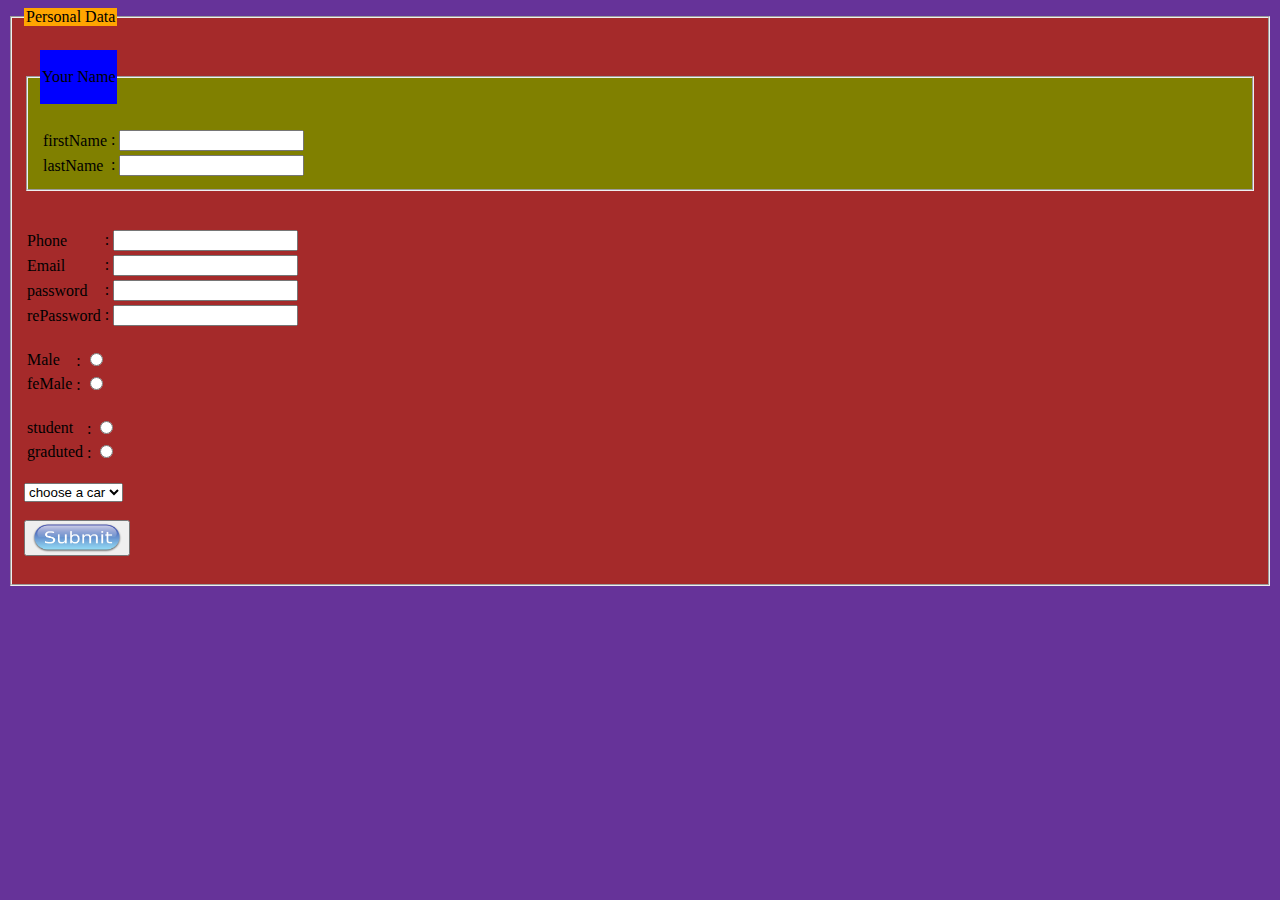
==== Assignment_3/index.html @ 21f35a2c "add form" ====
<html>
    <head></head>


    <body style="background-color: rebeccapurple;">
        <form action="">
            <fieldset style="background-color: brown;">
                <legend style="background-color: orange;">Personal Data</legend>

                <br>
                <fieldset style="background-color: olive;">
                    <legend style="background-color: blue">
                        <br>
                        Your Name
                        <br><br>
                    </legend>

                    <br>
                    <table>
                        <tbody>
                            <tr>
                                <td>
                                    <label for="firstName">firstName</label>
                                </td>
                                <td>
                                    : <input required type="text" name="fName" id="firstName">
                                </td>
                            </tr>
                            <!-- lName = omar -->
                            <tr>
                                <td>
                                    <label for="lastName">lastName</label>
                                </td>
                                <td>
                                    : <input type="text" name="lName" id="lastName">
                                </td>
                            </tr>
                        </tbody>
                    </table>
                </fieldset>

                <br>
                <br>
                <table>
                    <tbody>
                        <tr>
                            <td>
                                <label for="Phone">Phone</label>
                            </td>
                            <td>
                                : <input type="tel" name="uPhone" id="Phone">
                            </td>
                        </tr>
                        <!-- lName = omar -->
                        <tr>
                            <td>
                                <label for="Email">Email</label>
                            </td>
                            <td>
                                : <input type="email" name="uEmail" id="Email">
                            </td>
                        </tr>

                        <tr>
                            <td>
                                <label for="password">password</label>
                            </td>
                            <td>
                                : <input type="password" name="uPassword" id="password">
                            </td>
                        </tr>


                        <tr>
                            <td>
                                <label for="rePassword">rePassword</label>
                            </td>
                            <td>
                                : <input type="password" name="uRePassword" id="rePassword">
                            </td>
                        </tr>
                    </tbody>
                </table>

                <!-- gender = value -->
                <br>
                <table>
                    <tbody>
                        <tr>
                            <td>
                                <label for="male">Male</label>
                            </td>
                            <td>
                                : <input value="male" type="radio" name="gender" id="male">
                            </td>
                        </tr>
                        <tr>
                            <td>
                                <label for="feMale">feMale</label>
                            </td>
                            <td>
                                : <input value="feMale" type="radio" name="gender" id="feMale">
                            </td>
                        </tr>
                    </tbody>
                </table>

                <br>
                <table>
                    <tbody>
                        <tr>
                            <td>
                                <label for="student">student</label>
                            </td>
                            <td>
                                : <input value="student" type="radio" name="status" id="student">
                            </td>
                        </tr>
                        <tr>
                            <td>
                                <label for="graduted">graduted</label>
                            </td>
                            <td>
                                : <input value="graduted" type="radio" name="status" id="graduted">
                            </td>
                        </tr>
                    </tbody>
                </table>

                <br>
                <!-- <label for="uCar">choose a care</label> -->
                <select name="uCar" id="uCar">
                    <option value="" selected hidden disabled>choose a car</option>
                   <optgroup label="bmw">
                    <option value="bmwi7">bmwi7</option>
                    <option value="bmwx8">bmwx8</option>
                   </optgroup>

                   <optgroup label="bmw">
                    <option value="bmwi7">bmwi7</option>
                    <option value="bmwx8">bmwx8</option>
                   </optgroup>
                </select>

                <br>
                <br>
                <button type="submit">
                    <img src="imgs/submit.png" width="90" alt="">
                </button>
                <br>
                <br>
            </fieldset>
        </form>
    </body>
</html>
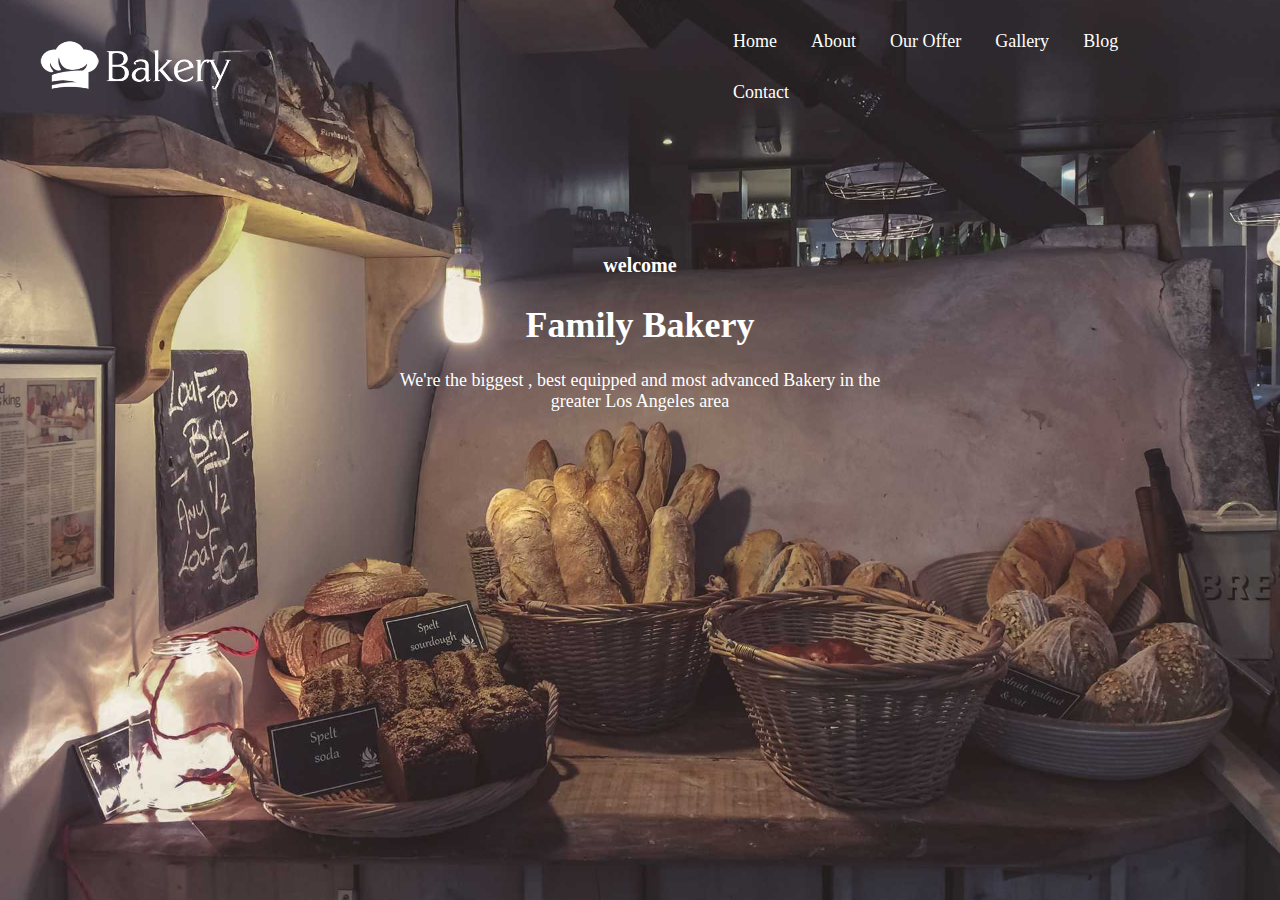
==== commit d1451eb7: "add bakery" ====
--- a/Assignment_3/index.html
+++ b/Assignment_3/index.html
@@ -1,155 +1,50 @@
-<html>
-    <head></head>
+<!DOCTYPE html>
+<html lang="en">
+<head>
+    <meta charset="UTF-8">
+    <meta name="viewport" content="width=device-width, initial-scale=1.0">
+    <title>Bakery</title>
+    <link rel="stylesheet" href="style.css" >
+
+</head>
+<body>
+    <div class="home">
+    <!-- /* semantage tag */
+    <nav></nav>
+    <section></section>
+    <footer></footer>
+    <aside></aside> -->
+    <div class="nav">
+        <div class="logo">
+            <img src="images/bakery-light-1.png" alt="Bakery logo">
+        </div>
+        <div class="nav-links">
+        <ul>
+            <li><a href="#">Home</a></li>
+            <li><a href="#">About</a></li>
+            <li><a href="#">Our Offer</a></li>
+            <li><a href="#">Gallery</a></li>
+            <li><a href="#">Blog</a></li>
+            <li><a href="#">Contact</a></li>
+        </ul>
+        </div>
+     </div>
+     <div class="welcome">
+        <h4>
+            welcome
+        </h4>
+        <h1>
+           Family Bakery
+        </h1>
+        <p>
+          We're  the biggest , best equipped and most advanced Bakery in the 
+        <br>  greater Los Angeles area 
+
+        </p>
+     </div>
 
 
-    <body style="background-color: rebeccapurple;">
-        <form action="">
-            <fieldset style="background-color: brown;">
-                <legend style="background-color: orange;">Personal Data</legend>
-
-                <br>
-                <fieldset style="background-color: olive;">
-                    <legend style="background-color: blue">
-                        <br>
-                        Your Name
-                        <br><br>
-                    </legend>
-
-                    <br>
-                    <table>
-                        <tbody>
-                            <tr>
-                                <td>
-                                    <label for="firstName">firstName</label>
-                                </td>
-                                <td>
-                                    : <input required type="text" name="fName" id="firstName">
-                                </td>
-                            </tr>
-                            <!-- lName = omar -->
-                            <tr>
-                                <td>
-                                    <label for="lastName">lastName</label>
-                                </td>
-                                <td>
-                                    : <input type="text" name="lName" id="lastName">
-                                </td>
-                            </tr>
-                        </tbody>
-                    </table>
-                </fieldset>
-
-                <br>
-                <br>
-                <table>
-                    <tbody>
-                        <tr>
-                            <td>
-                                <label for="Phone">Phone</label>
-                            </td>
-                            <td>
-                                : <input type="tel" name="uPhone" id="Phone">
-                            </td>
-                        </tr>
-                        <!-- lName = omar -->
-                        <tr>
-                            <td>
-                                <label for="Email">Email</label>
-                            </td>
-                            <td>
-                                : <input type="email" name="uEmail" id="Email">
-                            </td>
-                        </tr>
-
-                        <tr>
-                            <td>
-                                <label for="password">password</label>
-                            </td>
-                            <td>
-                                : <input type="password" name="uPassword" id="password">
-                            </td>
-                        </tr>
-
-
-                        <tr>
-                            <td>
-                                <label for="rePassword">rePassword</label>
-                            </td>
-                            <td>
-                                : <input type="password" name="uRePassword" id="rePassword">
-                            </td>
-                        </tr>
-                    </tbody>
-                </table>
-
-                <!-- gender = value -->
-                <br>
-                <table>
-                    <tbody>
-                        <tr>
-                            <td>
-                                <label for="male">Male</label>
-                            </td>
-                            <td>
-                                : <input value="male" type="radio" name="gender" id="male">
-                            </td>
-                        </tr>
-                        <tr>
-                            <td>
-                                <label for="feMale">feMale</label>
-                            </td>
-                            <td>
-                                : <input value="feMale" type="radio" name="gender" id="feMale">
-                            </td>
-                        </tr>
-                    </tbody>
-                </table>
-
-                <br>
-                <table>
-                    <tbody>
-                        <tr>
-                            <td>
-                                <label for="student">student</label>
-                            </td>
-                            <td>
-                                : <input value="student" type="radio" name="status" id="student">
-                            </td>
-                        </tr>
-                        <tr>
-                            <td>
-                                <label for="graduted">graduted</label>
-                            </td>
-                            <td>
-                                : <input value="graduted" type="radio" name="status" id="graduted">
-                            </td>
-                        </tr>
-                    </tbody>
-                </table>
-
-                <br>
-                <!-- <label for="uCar">choose a care</label> -->
-                <select name="uCar" id="uCar">
-                    <option value="" selected hidden disabled>choose a car</option>
-                   <optgroup label="bmw">
-                    <option value="bmwi7">bmwi7</option>
-                    <option value="bmwx8">bmwx8</option>
-                   </optgroup>
-
-                   <optgroup label="bmw">
-                    <option value="bmwi7">bmwi7</option>
-                    <option value="bmwx8">bmwx8</option>
-                   </optgroup>
-                </select>
-
-                <br>
-                <br>
-                <button type="submit">
-                    <img src="imgs/submit.png" width="90" alt="">
-                </button>
-                <br>
-                <br>
-            </fieldset>
-        </form>
-    </body>
+    </div>
+    
+</body>
 </html>--- a/Assignment_3/style.css
+++ b/Assignment_3/style.css
@@ -0,0 +1,54 @@
+body{
+    margin: 0px;
+}
+.home{
+    background-image:url(images/drew-coffman-1872.jpg) ;
+    background-size: cover;
+    background-position: center;
+    height:100vh;
+
+}
+.logo{
+   width: 30%;
+   margin-left: 40px;
+   display: inline-block;
+   vertical-align:middle ;
+}
+
+.logo img{
+    width: 50%;
+}
+
+.nav-links{
+    width: 40%;
+    display: inline-block;
+    vertical-align:middle ;
+    margin-left: 250px;
+
+}
+.nav-links ul{
+    list-style-type: none;
+}
+
+.nav-links ul li a {
+text-decoration: none;
+ color: white;
+ font-size: 18px; 
+}
+
+.nav-links ul li  {
+    display: inline-block;
+    padding: 15px;
+}
+
+.welcome{
+    font-size: 18px;
+    color: white;
+    text-align: center;
+    margin: auto;
+    margin-top: 120px;
+    
+}
+.welcome h4{
+    font-size: 20px;
+}